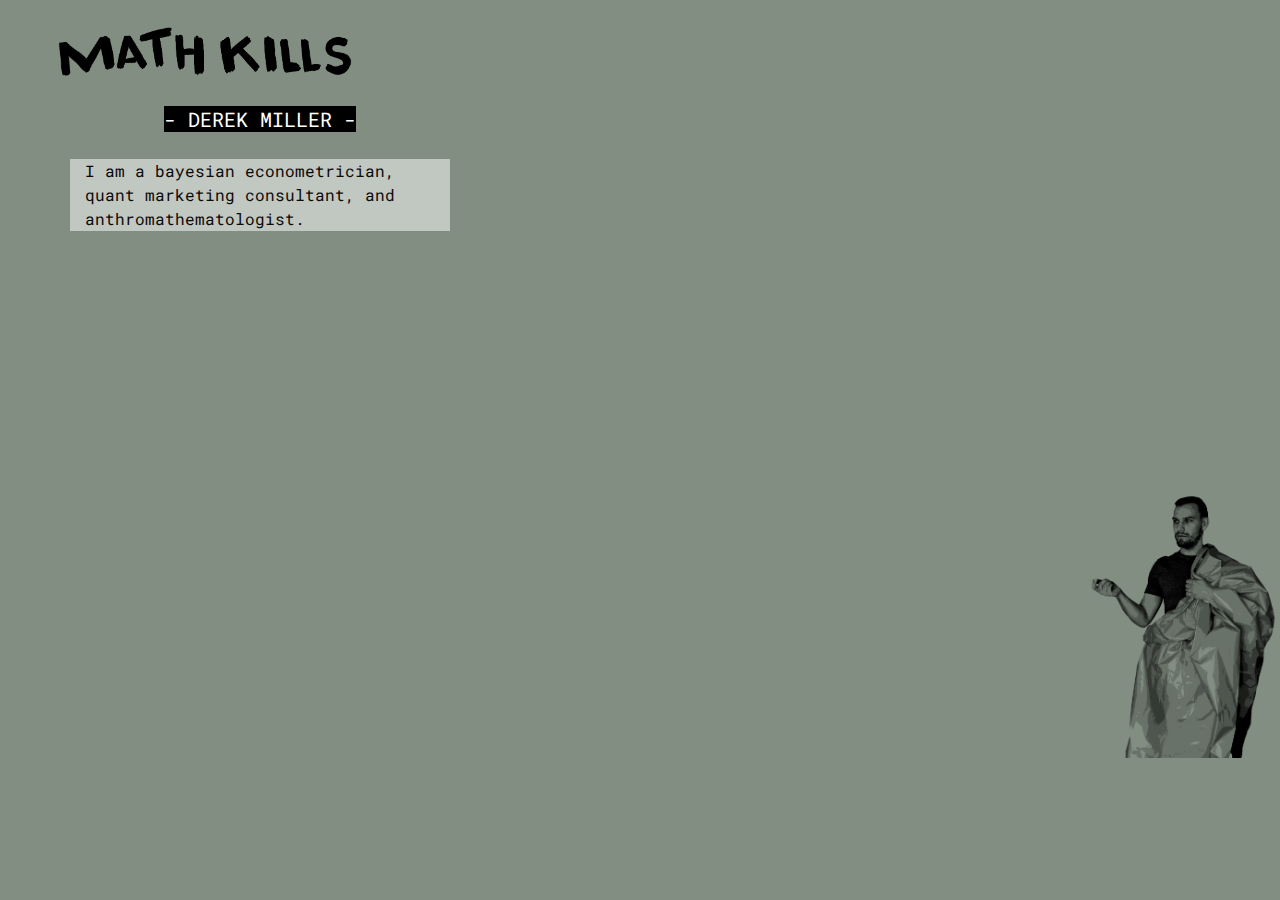
==== me.html @ 3a945a78 "Blog basically ready. Work page needs help. Main page design mostly set in." ====
<!DOCTYPE html>
<html class="no-js" lang="en">
<head>

    <meta charset="utf-8">
    <meta http-equiv="x-ua-compatible" content="ie=edge">
    <meta name="viewport" content="width=device-width, initial-scale=1.0">
    <title>Math Kills | Me</title>
    <link rel="stylesheet" href="assets/css/foundation.css">
    <link href="https://fonts.googleapis.com/css2?family=Roboto+Mono&display=swap" rel="stylesheet">
    <link href="me.css" rel="stylesheet">

</head>

<body>

    <div class="grid-container" style="margin-top: 25px;">
        <div class="grid-x grid-padding-x">
            <div class="cell auto" style="text-align: center; color: none;">
                <a href='index.html' style='text-align: left;'>
                <div>
                <img src="static/logo/mathkills1.png" style="float: left; width: 300px; height: auto;">
                </div>
                </a>
            </div>
        </div>
    <div>

    <div class="grid-container" style="margin-top: 25px;">

        <div class="grid-x" style="margin-top: 25px;">
            <div class="cell auto" style="font-family: 'Roboto Mono', monospace; font-size: 20px; text-align: center;">
                <a style="color: white; background-color: black;">
                    - DEREK MILLER -
                </a>
            </div>

            <div class="cell auto" style="font-family: 'Roboto Mono', monospace; color: black; font-size: 20px; text-align: center;">
            </div>
            <div class="cell auto" style="font-family: 'Roboto Mono', monospace; color: black; font-size: 20px; text-align: center;">
            </div>
        </div>

    </div>

    <div class="grid-container" style="margin-top: 25px;">


        <div class="grid-y" style="height: 600px;">

        <div class="grid-x grid-padding-x">
            <div class="cell auto" style="font-family: 'Roboto Mono', monospace; text-align: left; background-color: rgba(255, 255, 255, .5);">
                I am a bayesian econometrician, quant marketing consultant, and anthromathematologist.
            </div>
            <div class="cell auto" style="text-align: center;">
            </div>
            <div class="cell auto" style="font-family: 'Roboto Mono', monospace; text-align: center; background-color: rgba(131, 142, 131, .5);">
            </div>
        </div>
    </div>

</body>

</html>
---- me.css ----
body {
  background-image: url('static/images/derek1.png');
  background-repeat: no-repeat;
  background-size: 12rem;
  background-position: right bottom;
  background-blend-mode: multiply;
  background-color: #838e83;
}
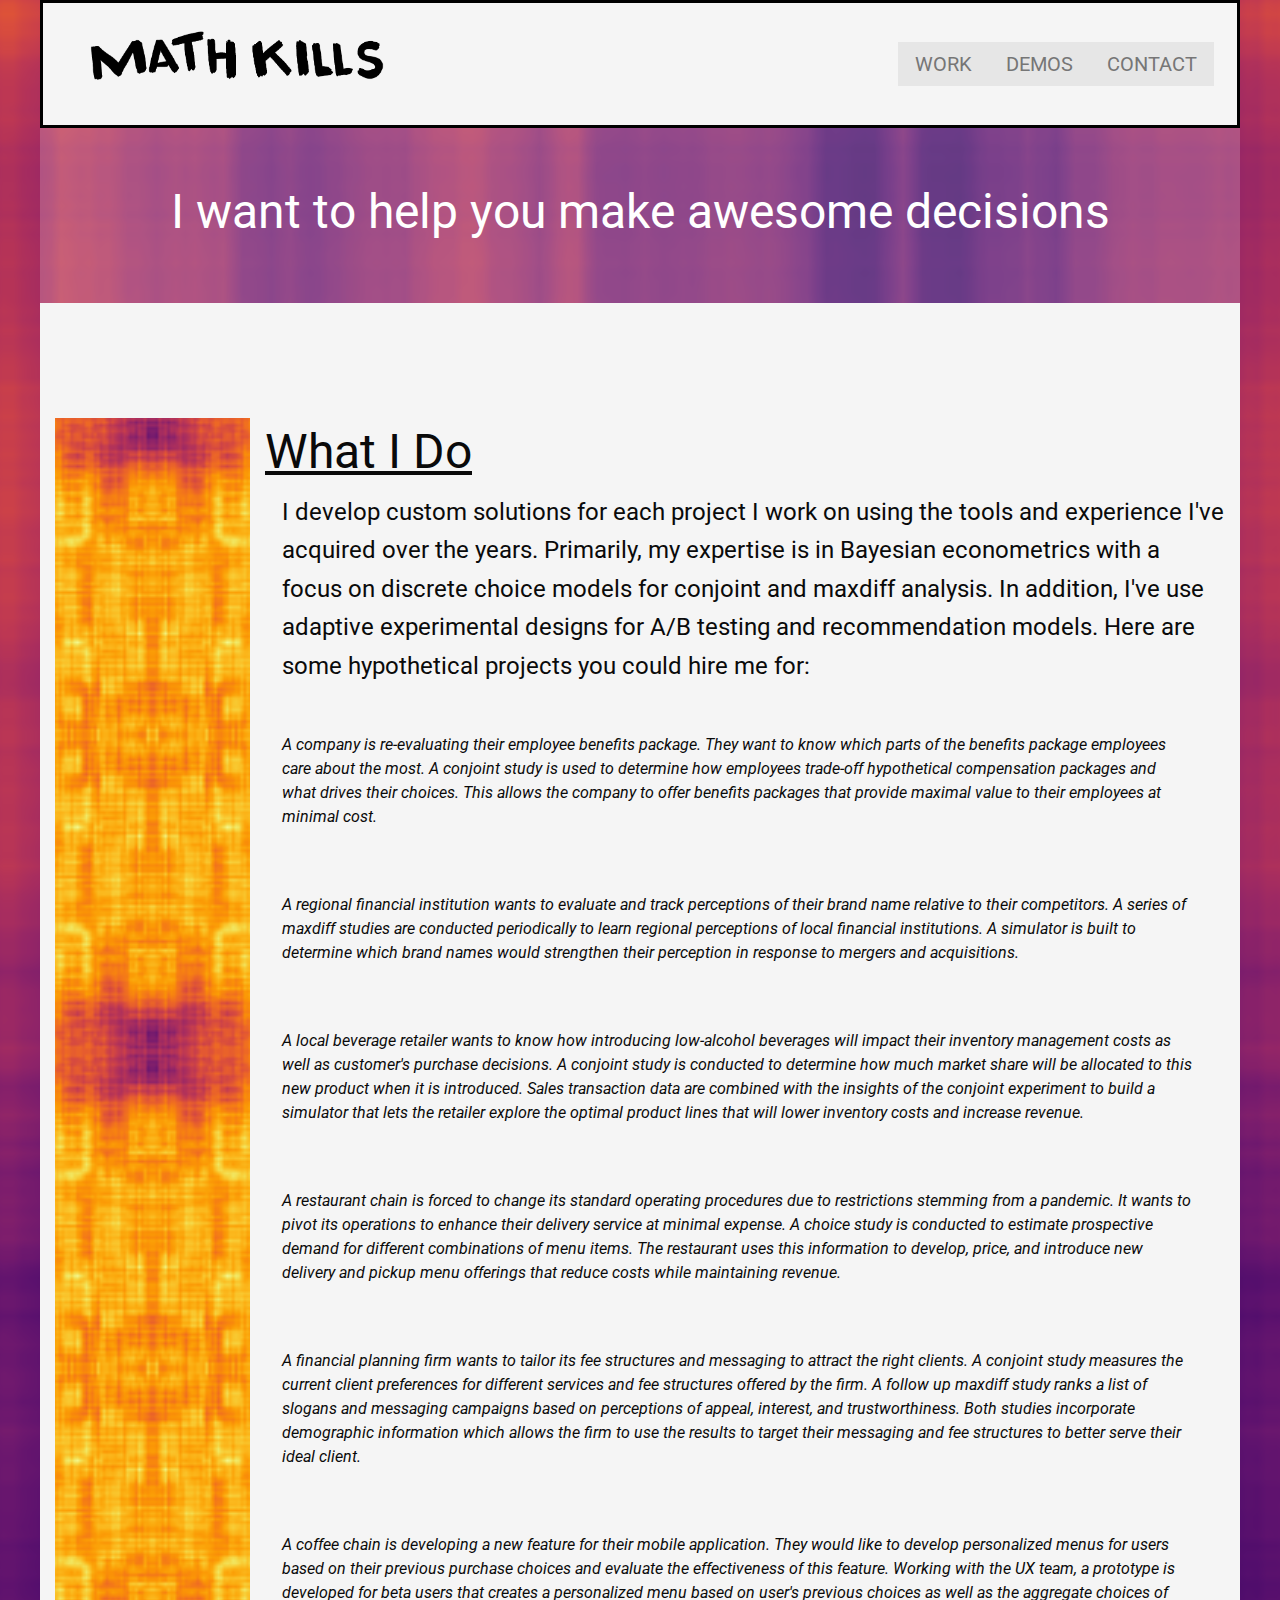
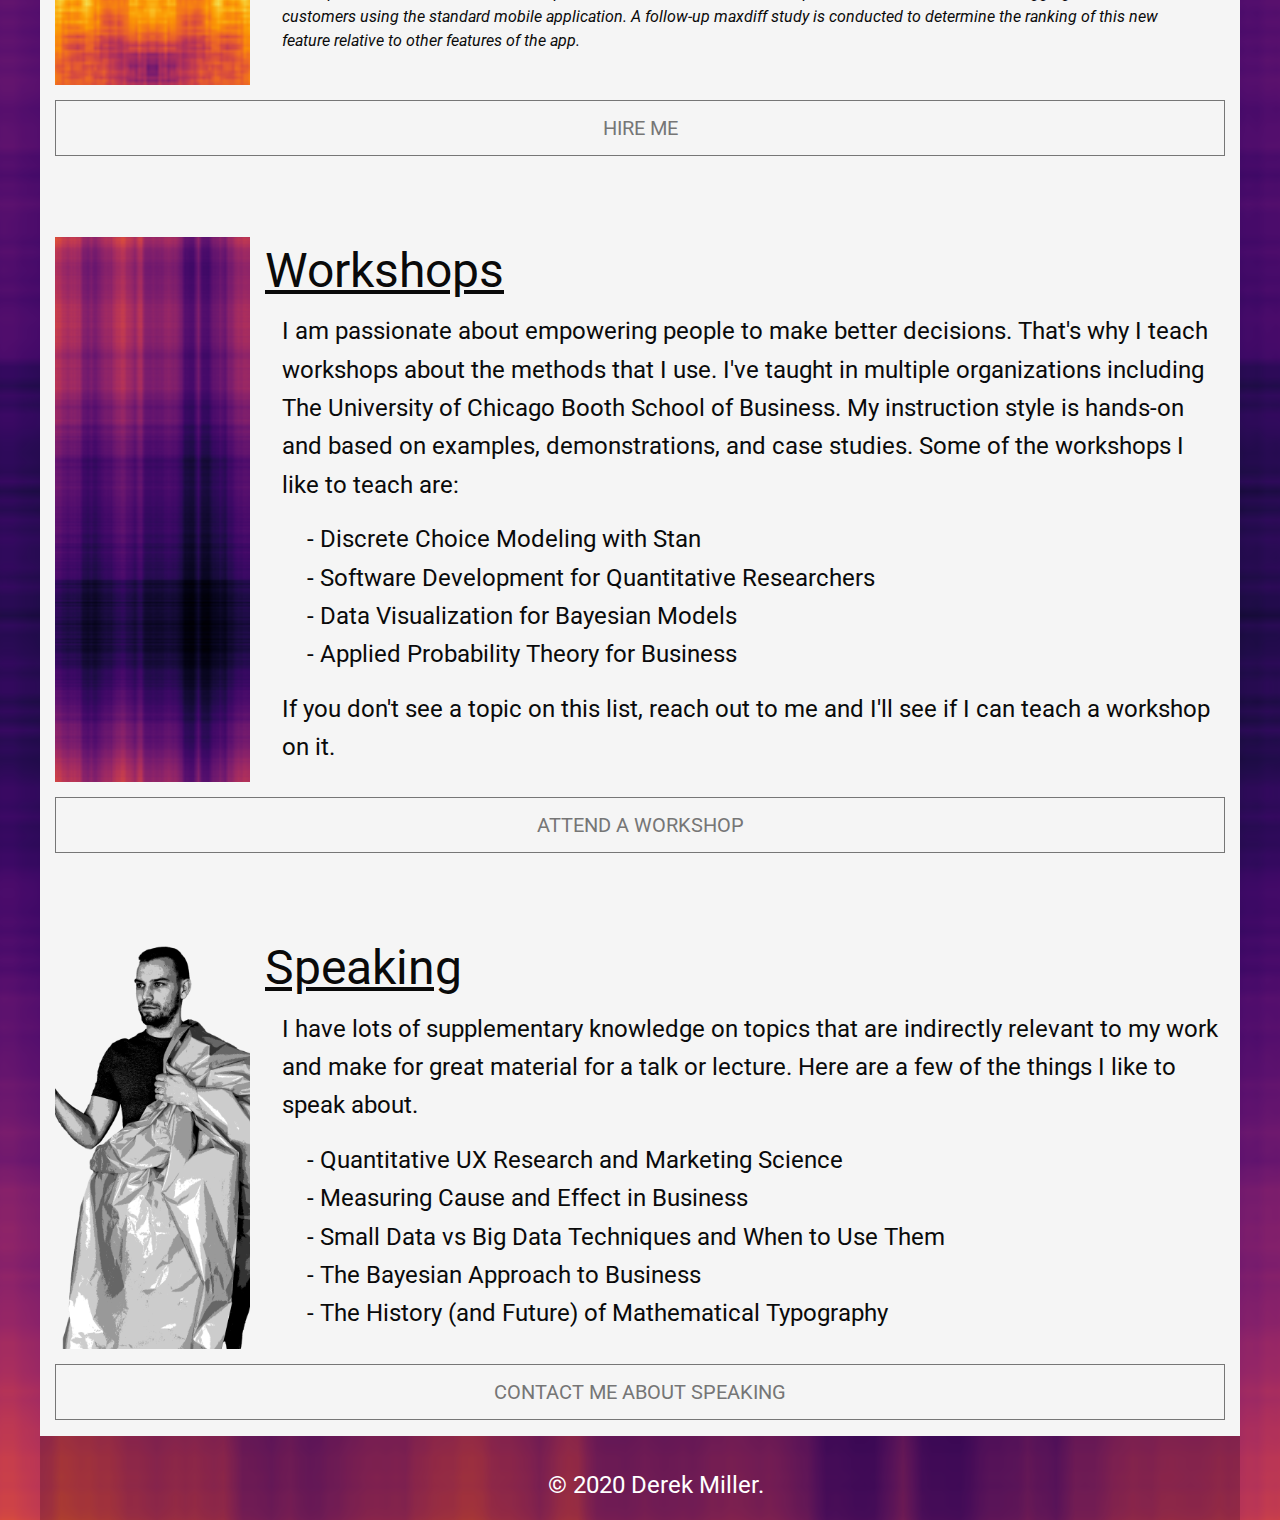
==== commit 60ec6e38: "Design improved and menu changed. Committing during thunderstorm to save data." ====
--- a/me.html
+++ b/me.html
@@ -5,58 +5,151 @@
     <meta charset="utf-8">
     <meta http-equiv="x-ua-compatible" content="ie=edge">
     <meta name="viewport" content="width=device-width, initial-scale=1.0">
-    <title>Math Kills | Me</title>
+    <title>Math Kills | Contact</title>
     <link rel="stylesheet" href="assets/css/foundation.css">
     <link href="https://fonts.googleapis.com/css2?family=Roboto+Mono&display=swap" rel="stylesheet">
-    <link href="me.css" rel="stylesheet">
+    <link href="https://fonts.googleapis.com/css2?family=Roboto:wght@300&display=swap" rel="stylesheet">
+    <link href="work.css" rel="stylesheet">
 
 </head>
 
 <body>
-
-    <div class="grid-container" style="margin-top: 25px;">
-        <div class="grid-x grid-padding-x">
-            <div class="cell auto" style="text-align: center; color: none;">
-                <a href='index.html' style='text-align: left;'>
-                <div>
-                <img src="static/logo/mathkills1.png" style="float: left; width: 300px; height: auto;">
+    <div class="bigback">
+        <div class="grid-container" style="width: 100%; border: solid black; background-color: #f5f5f5;">
+            <div class="top-bar" style="width: 100%; background-color: #f5f5f5;">
+                <div class="top-bar-left">
+                    <a href="index.html" class="clear button secondary large">
+                        <img src="static/logo/mathkills1.png" style="width: 300px; height: auto;">
+                    </a>
                 </div>
-                </a>
+                <div class="top-bar-right">
+                    <ul class="menu">
+                        <li>
+                            <a href="work.html" class="clear button secondary large">
+                                WORK
+                            </a>
+                        </li>
+                        <li>
+                            <a href="404.html" class="clear button secondary large">
+                                DEMOS
+                            </a>
+                        </li>
+                        <li>
+                            <a href="404.html" class="clear button secondary large">
+                                CONTACT
+                            </a>
+                        </li>
+                    </ul>
+                </div>
             </div>
         </div>
-    <div>
-
-    <div class="grid-container" style="margin-top: 25px;">
-
-        <div class="grid-x" style="margin-top: 25px;">
-            <div class="cell auto" style="font-family: 'Roboto Mono', monospace; font-size: 20px; text-align: center;">
-                <a style="color: white; background-color: black;">
-                    - DEREK MILLER -
-                </a>
-            </div>
-
-            <div class="cell auto" style="font-family: 'Roboto Mono', monospace; color: black; font-size: 20px; text-align: center;">
-            </div>
-            <div class="cell auto" style="font-family: 'Roboto Mono', monospace; color: black; font-size: 20px; text-align: center;">
+        <div class="grid-container" style="position: bottom; padding-top: 50px; background-color: rgba(255, 255, 255, .2);">
+            <div class="grid-x" style="padding-bottom: 50px;">
+                <div class="cell auto">
+                    <h1 style="color: white; text-align: center; text-justify: inter-word;">
+                        I want to help you make awesome decisions
+                    </h1>
+                </div>
             </div>
         </div>
 
+    <div class="grid-container" style="background-color: rgba(245, 245, 245, 1); padding-top: 50px;">
+        <div class="grid-x" style="padding-top: 65px;">
+            <div class="cell small-2" style="background-image: url('static/images/background_inferno.png'); background-size: cover; background-position: center;">
+            </div>
+            <div class="cell auto">
+                <h1 style="text-align: left; padding-left: 15px; text-decoration: underline;">
+                    What I Do
+                </h1>
+                <p>
+                    I develop custom solutions for each project I work on using the tools and experience I've acquired over the years. Primarily, my expertise is in Bayesian econometrics with a focus on discrete choice models for conjoint and maxdiff analysis. In addition, I've use adaptive experimental designs for A/B testing and recommendation models. Here are some hypothetical projects you could hire me for:
+                </p>
+                <div class="hypotheticals">
+                    A company is re-evaluating their employee benefits package. They want to know which parts of the benefits package employees care about the most. A conjoint study is used to determine how employees trade-off hypothetical compensation packages and what drives their choices. This allows the company to offer benefits packages that provide maximal value to their employees at minimal cost.
+                </div>
+                <div class="hypotheticals">
+                    A regional financial institution wants to evaluate and track perceptions of their brand name relative to their competitors. A series of maxdiff studies are conducted periodically to learn regional perceptions of local financial institutions. A simulator is built to determine which brand names would strengthen their perception in response to mergers and acquisitions.
+                </div>
+                <div class="hypotheticals">
+                    A local beverage retailer wants to know how introducing low-alcohol beverages will impact their inventory management costs as well as customer's purchase decisions. A conjoint study is conducted to determine how much market share will be allocated to this new product when it is introduced. Sales transaction data are combined with the insights of the conjoint experiment to build a simulator that lets the retailer explore the optimal product lines that will lower inventory costs and increase revenue.
+                </div>
+                <div class="hypotheticals">
+                    A restaurant chain is forced to change its standard operating procedures due to restrictions stemming from a pandemic. It wants to pivot its operations to enhance their delivery service at minimal expense. A choice study is conducted to estimate prospective demand for different combinations of menu items. The restaurant uses this information to develop, price, and introduce new delivery and pickup menu offerings that reduce costs while maintaining revenue.
+                </div>
+                <div class="hypotheticals">
+                    A financial planning firm wants to tailor its fee structures and messaging to attract the right clients. A conjoint study measures the current client preferences for different services and fee structures offered by the firm. A follow up maxdiff study ranks a list of slogans and messaging campaigns based on perceptions of appeal, interest, and trustworthiness. Both studies incorporate demographic information which allows the firm to use the results to target their messaging and fee structures to better serve their ideal client.
+                </div>
+                <div class="hypotheticals">
+                    A coffee chain is developing a new feature for their mobile application. They would like to develop personalized menus for users based on their previous purchase choices and evaluate the effectiveness of this feature. Working with the UX team, a prototype is developed for beta users that creates a personalized menu based on user's previous choices as well as the aggregate choices of customers using the standard mobile application. A follow-up maxdiff study is conducted to determine the ranking of this new feature relative to other features of the app.
+                </div>
+            </div>
+        </div>
+        <div class="grid-x">
+            <div class="cell auto" style="padding-top: 15px;">
+                <a class="hollow button large secondary expanded">HIRE ME</a>
+            </div>
+        </div>
+        <div class="grid-x" style="padding-top: 65px;">
+            <div class="cell small-2" style="background-image: url('static/images/compressedbayes_inferno.png'); background-size: cover; background-position: center;">
+            </div>
+            <div class="cell auto">
+                <h1 style="text-align: left; padding-left: 15px; text-decoration: underline;">
+                    Workshops
+                </h1>
+                <p>
+                    I am passionate about empowering people to make better decisions. That's why I teach workshops about the methods that I use. I've taught in multiple organizations including The University of Chicago Booth School of Business. My instruction style is hands-on and based on examples, demonstrations, and case studies. Some of the workshops I like to teach are:
+                </p>
+                <p style="margin-left: 25px;">
+                    - Discrete Choice Modeling with Stan<br>
+                    - Software Development for Quantitative Researchers<br>
+                    - Data Visualization for Bayesian Models<br>
+                    - Applied Probability Theory for Business<br>
+                </p>
+                <p>
+                    If you don't see a topic on this list, reach out to me and I'll see if I can teach a workshop on it.
+                </p>
+            </div>
+        </div>
+        <div class="grid-x" style="padding-top: 15px;">
+            <div class="cell auto">
+                <a class="hollow button large secondary expanded">ATTEND A WORKSHOP</a>
+            </div>
+        </div>
+        <div class="grid-x" style="padding-top: 65px;">
+            <div class="cell small-2" style="background-image: url('static/images/derek1.png'); background-size: cover; background-position: center;">
+            </div>
+            <div class="cell auto">
+                <h1 style="text-align: left; padding-left: 15px; text-decoration: underline;">
+                    Speaking
+                </h1>
+                <p>
+                    I have lots of supplementary knowledge on topics that are indirectly relevant to my work and make for great material for a talk or lecture. Here are a few of the things I like to speak about.
+                </p>
+                <p style="margin-left: 25px;">
+                    - Quantitative UX Research and Marketing Science<br>
+                    - Measuring Cause and Effect in Business<br>
+                    - Small Data vs Big Data Techniques and When to Use Them<br>
+                    - The Bayesian Approach to Business<br>
+                    - The History (and Future) of Mathematical Typography<br>
+                </p>
+            </div>
+        </div>
+        <div class="grid-x" style="padding-top: 15px;">
+            <div class="cell auto">
+                <a class="hollow button large secondary expanded">CONTACT ME ABOUT SPEAKING</a>
+            </div>
+        </div>
     </div>
 
-    <div class="grid-container" style="margin-top: 25px;">
-
-
-        <div class="grid-y" style="height: 600px;">
-
-        <div class="grid-x grid-padding-x">
-            <div class="cell auto" style="font-family: 'Roboto Mono', monospace; text-align: left; background-color: rgba(255, 255, 255, .5);">
-                I am a bayesian econometrician, quant marketing consultant, and anthromathematologist.
-            </div>
-            <div class="cell auto" style="text-align: center;">
-            </div>
-            <div class="cell auto" style="font-family: 'Roboto Mono', monospace; text-align: center; background-color: rgba(131, 142, 131, .5);">
+    <div class="grid-container" style="background-color: rgba(0,0,0,.2);">
+        <div class="grid-x" style="padding-top: 30px;">
+            <div class="cell auto" style="text-align: center; color: white;">
+                <p>
+                    &#169 2020 Derek Miller.
+                </p>
             </div>
         </div>
+    </div>
     </div>
 
 </body>
--- a/work.css
+++ b/work.css
@@ -0,0 +1,48 @@
+html {
+  height: 100%;
+}
+
+body {
+  height: 100%;
+}
+
+.bigback {
+  background-image: url('static/images/compressedbayes_inferno.png');
+  background-repeat: repeat;
+  background-position: center;
+  background-size: cover;
+  background-attachment: scroll;
+}
+
+.bigimg {
+  height: 100%;
+  background-image: url('static/images/derek1.png'), url('static/images/bayesbayes_inferno.png');
+  background-repeat: no-repeat;
+  background-position: bottom, center;
+  background-attachment: fixed, scroll;
+  background-size: auto 70%, 300rem;
+}
+
+.derkle {
+  position: relative;
+  left: 37%;
+  top: 13%;
+  width: 500px;
+  height: 500px;
+  background-color: rgba(0,0,0,.1);
+  background-image: url('static/images/derek1.png');
+  background-repeat: no-repeat;
+  background-position: 52% 1%;
+  background-size: 80rem;
+  border-radius: 50%;
+}
+
+p {
+  font-size: 24px;
+  padding-left: 2rem;
+}
+
+.hypotheticals {
+  padding: 2rem;
+  font-style: italic;
+}
